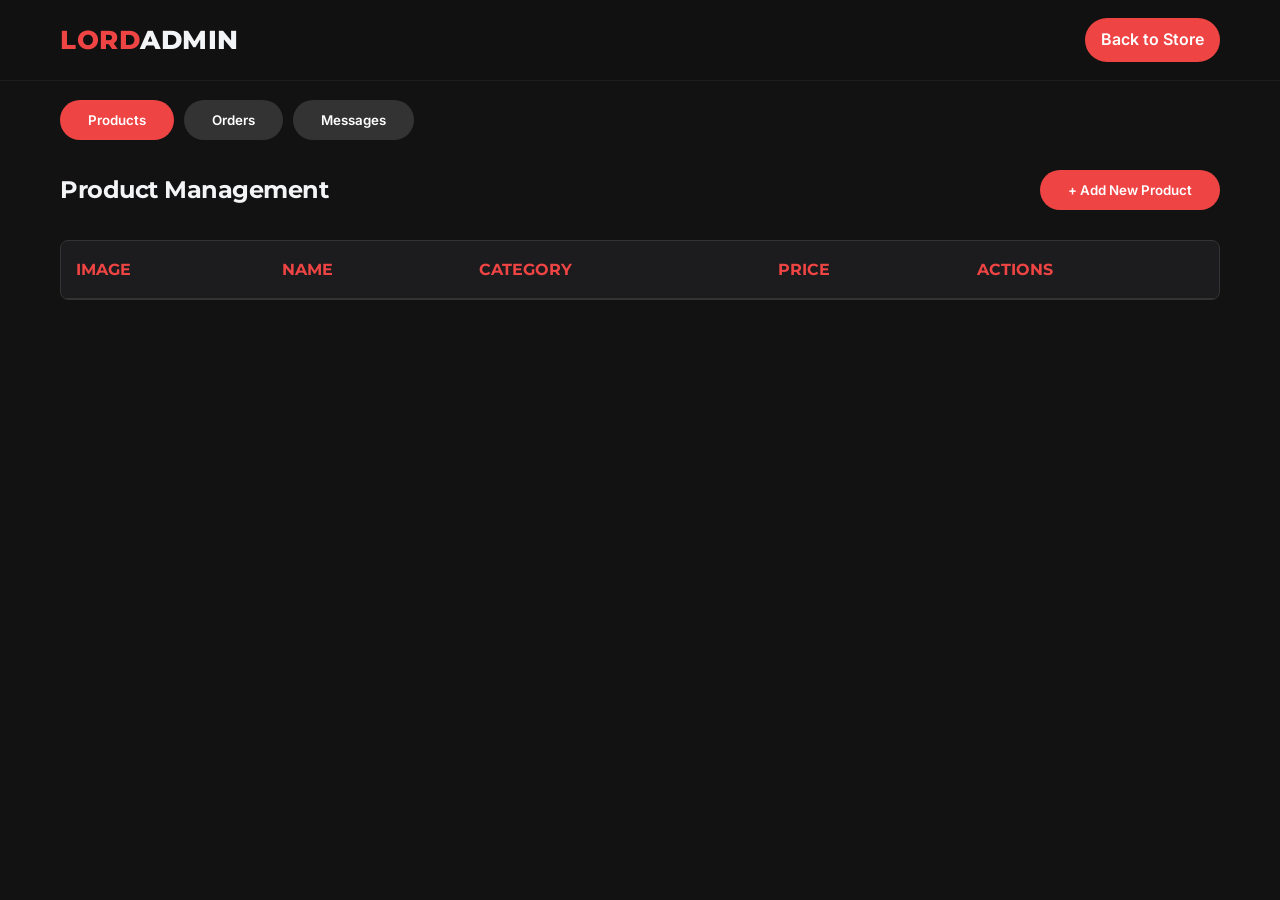
==== admin.html @ 09a3344d "Initial commit: Lord Nutrition E-Commerce" ====
<!DOCTYPE html>
<html lang="en">
<head>
    <meta charset="UTF-8">
    <meta name="viewport" content="width=device-width, initial-scale=1.0">
    <title>Admin Panel | LORD NUTRITION</title>
    <link rel="preconnect" href="https://fonts.googleapis.com">
    <link rel="preconnect" href="https://fonts.gstatic.com" crossorigin>
    <link href="https://fonts.googleapis.com/css2?family=Montserrat:wght@400;700;900&family=Inter:wght@400;600&display=swap" rel="stylesheet">
    <link rel="stylesheet" href="https://cdnjs.cloudflare.com/ajax/libs/font-awesome/6.4.0/css/all.min.css">
    <link rel="stylesheet" href="css/style.css">
    <link rel="stylesheet" href="css/admin.css">
</head>
<body>
    <header class="header">
        <div class="container header-container">
            <a href="index.html" class="logo">
                <span class="logo-red">LORD</span><span class="logo-white">ADMIN</span>
            </a>
            <div class="header-actions">
                <a href="index.html" class="btn btn-primary" style="padding: 8px 16px;">Back to Store</a>
            </div>
        </div>
    </header>

    <main class="admin-main">
        <div class="container">
            <div class="admin-tabs" style="display: flex; gap: 10px; margin-bottom: 30px;">
                <button class="btn btn-primary" id="tabBtnProducts" onclick="switchTab('products')">Products</button>
                <button class="btn" id="tabBtnOrders" style="background: #333; color: white; display: flex; align-items: center;" onclick="switchTab('orders')">
                    Orders 
                    <span id="orderBadge" style="background: var(--primary-color); color: white; border-radius: 50%; padding: 2px 8px; font-size: 0.8rem; margin-left: 8px; display: none;">0</span>
                </button>
                <button class="btn" id="tabBtnMessages" style="background: #333; color: white; display: flex; align-items: center;" onclick="switchTab('messages')">
                    Messages 
                    <span id="msgBadge" style="background: var(--primary-color); color: white; border-radius: 50%; padding: 2px 8px; font-size: 0.8rem; margin-left: 8px; display: none;">0</span>
                </button>
            </div>

            <div id="tabProducts">
                <div class="admin-header">
                    <h2>Product Management</h2>
                    <button class="btn btn-primary" onclick="openModal()">+ Add New Product</button>
                </div>

                <div class="admin-table-container">
                    <table class="admin-table">
                        <thead>
                            <tr>
                                <th>Image</th>
                                <th>Name</th>
                                <th>Category</th>
                                <th>Price</th>
                                <th>Actions</th>
                            </tr>
                        </thead>
                        <tbody id="productTableBody">
                            <!-- Products injected here -->
                        </tbody>
                    </table>
                </div>
            </div>

            <div id="tabOrders" style="display: none;">
                <div class="admin-header">
                    <h2>Customer Orders</h2>
                </div>
                <div class="admin-table-container">
                    <table class="admin-table">
                        <thead>
                            <tr>
                                <th>Date</th>
                                <th>Customer</th>
                                <th>Shipping</th>
                                <th>Items</th>
                                <th>Total</th>
                                <th>Action</th>
                            </tr>
                        </thead>
                        <tbody id="ordersTableBody">
                            <!-- Orders injected here -->
                        </tbody>
                    </table>
                </div>
            </div>

            <div id="tabMessages" style="display: none;">
                <div class="admin-header">
                    <h2>Customer Messages</h2>
                </div>
                <div class="admin-table-container">
                    <table class="admin-table">
                        <thead>
                            <tr>
                                <th>Date</th>
                                <th>Name</th>
                                <th>Email</th>
                                <th>Phone</th>
                                <th>Message</th>
                                <th>Action</th>
                            </tr>
                        </thead>
                        <tbody id="messagesTableBody">
                            <!-- Messages injected here -->
                        </tbody>
                    </table>
                </div>
            </div>
        </div>
    </main>

    <!-- Product Modal -->
    <div class="modal" id="productModal">
        <div class="modal-content admin-modal">
            <h2 id="modalTitle">Add Product</h2>
            <form id="productForm">
                <input type="hidden" id="productId">
                
                <div class="form-group">
                    <label>Name</label>
                    <input type="text" id="productName" required>
                </div>
                
                <div class="form-group">
                    <label>Category</label>
                    <select id="productCategory" required>
                        <option value="protein">Protein</option>
                        <option value="mass">Mass Gainers</option>
                        <option value="preworkout">Pre-Workout</option>
                        <option value="vitamins">Vitamins</option>
                        <option value="pack">Packs</option>
                    </select>
                </div>
                
                <div class="form-group">
                    <label>Price ($)</label>
                    <input type="number" id="productPrice" step="0.01" required>
                </div>
                
                <div class="form-group">
                    <label>Image URL (e.g., assets/product.png)</label>
                    <input type="text" id="productImage" value="assets/product.png" required>
                </div>
                
                <div class="form-group">
                    <label>Description</label>
                    <textarea id="productDesc" rows="3" required></textarea>
                </div>
                
                <div class="form-group">
                    <label>Benefits (Comma separated)</label>
                    <input type="text" id="productBenefits" placeholder="e.g., 25g Protein, Zero Sugar">
                </div>
                
                <div style="display: flex; gap: 10px; margin-top: 20px;">
                    <button type="button" class="btn" style="background:#333; color:white;" onclick="closeModal()">Cancel</button>
                    <button type="submit" class="btn btn-primary" style="flex-grow: 1;">Save Product</button>
                </div>
            </form>
        </div>
    </div>

    <script src="js/admin.js"></script>
</body>
</html>
---- css/style.css ----
:root {
    --primary-color: #ef4444;
    --primary-hover: #dc2626;
    --bg-dark: #121212;
    --bg-card: #1c1c1e;
    --text-main: #f3f4f6;
    --text-muted: #9ca3af;
    --font-heading: 'Montserrat', sans-serif;
    --font-body: 'Inter', sans-serif;
    --transition: all 0.3s cubic-bezier(0.4, 0, 0.2, 1);
    --radius-md: 12px;
    --radius-lg: 20px;
    --shadow-soft: 0 10px 25px -5px rgba(0, 0, 0, 0.3), 0 8px 10px -6px rgba(0, 0, 0, 0.2);
}

* {
    margin: 0;
    padding: 0;
    box-sizing: border-box;
}

body {
    font-family: var(--font-body);
    background-color: var(--bg-dark);
    color: var(--text-main);
    line-height: 1.7;
    overflow-x: hidden;
}

a {
    text-decoration: none;
    color: inherit;
    transition: var(--transition);
}

ul {
    list-style: none;
}

img {
    max-width: 100%;
    height: auto;
    display: block;
}

.container {
    width: 100%;
    max-width: 1200px;
    margin: 0 auto;
    padding: 0 20px;
}

/* Typography */
h1, h2, h3, h4, h5, h6 {
    font-family: var(--font-heading);
    font-weight: 700;
    line-height: 1.2;
    letter-spacing: -0.02em;
}

/* Buttons */
.btn {
    display: inline-block;
    padding: 12px 28px;
    font-family: var(--font-body);
    font-weight: 600;
    border: none;
    cursor: pointer;
    transition: var(--transition);
    text-align: center;
    border-radius: 50px;
}

.btn-primary {
    background-color: var(--primary-color);
    color: white;
}

.btn-primary:hover {
    background-color: var(--primary-hover);
    transform: translateY(-2px);
    box-shadow: 0 8px 20px rgba(239, 68, 68, 0.3);
}

.btn-large {
    padding: 16px 36px;
    font-size: 1.1rem;
}

.w-100 {
    width: 100%;
}

/* Header */
.header {
    background-color: rgba(18, 18, 18, 0.85);
    position: fixed;
    top: 0;
    left: 0;
    width: 100%;
    z-index: 1000;
    border-bottom: 1px solid rgba(255,255,255,0.05);
    backdrop-filter: blur(12px);
    -webkit-backdrop-filter: blur(12px);
}

.header-container {
    display: flex;
    justify-content: space-between;
    align-items: center;
    height: 80px;
}

.logo {
    font-family: var(--font-heading);
    font-size: 1.6rem;
    font-weight: 800;
    letter-spacing: 0.5px;
}

.logo-red { color: var(--primary-color); }
.logo-white { color: var(--text-main); }

.nav-links {
    display: none;
}

.nav-links a {
    margin: 0 15px;
    font-weight: 600;
    text-transform: uppercase;
    font-size: 0.9rem;
}

.nav-links a:hover {
    color: var(--primary-color);
}

.header-actions {
    display: flex;
    align-items: center;
    gap: 20px;
}

.cart-icon {
    position: relative;
    font-size: 1.5rem;
}

.cart-count {
    position: absolute;
    top: -8px;
    right: -10px;
    background-color: var(--primary-color);
    color: white;
    font-size: 0.7rem;
    font-weight: bold;
    width: 18px;
    height: 18px;
    border-radius: 50%;
    display: flex;
    justify-content: center;
    align-items: center;
}

.lang-toggle {
    background: transparent;
    border: 1px solid var(--text-muted);
    color: var(--text-main);
    padding: 4px 8px;
    cursor: pointer;
    font-family: var(--font-body);
    font-weight: 600;
    border-radius: 4px;
}

.lang-toggle:hover {
    border-color: var(--primary-color);
    color: var(--primary-color);
}

.mobile-menu-btn {
    background: transparent;
    border: none;
    color: var(--text-main);
    font-size: 1.5rem;
    cursor: pointer;
    display: block;
}

.mobile-nav {
    display: none;
    background-color: var(--bg-dark);
    padding: 20px;
    border-bottom: 1px solid #333;
}

.mobile-nav.open {
    display: flex;
    flex-direction: column;
    gap: 15px;
}

.mobile-nav a {
    font-size: 1.2rem;
    font-weight: 600;
    text-transform: uppercase;
}

/* Page Sections */
.page-section {
    display: none;
    min-height: calc(100vh - 80px);
    padding-top: 80px;
}

.page-section.active {
    display: block;
    animation: fadeIn 0.5s cubic-bezier(0.4, 0, 0.2, 1);
}

@keyframes fadeIn {
    from { opacity: 0; transform: translateY(15px); }
    to { opacity: 1; transform: translateY(0); }
}

.page-header {
    padding: 30px 20px 10px;
    margin-bottom: 20px;
    text-align: left;
    max-width: 1200px;
    margin-left: auto;
    margin-right: auto;
}

.page-header h1 {
    font-size: 2rem;
    color: var(--text-main);
    font-weight: 700;
}

/* Hero Section */
.hero {
    height: calc(100vh - 80px);
    position: relative;
    display: flex;
    align-items: center;
    background-image: url('../assets/hero_bg.png');
    background-size: cover;
    background-position: center;
}

.hero-overlay {
    position: absolute;
    top: 0;
    left: 0;
    width: 100%;
    height: 100%;
    background: linear-gradient(90deg, rgba(10,10,10,0.9) 0%, rgba(10,10,10,0.4) 100%);
}

.hero-content {
    position: relative;
    z-index: 1;
}

.hero-title {
    font-size: 3.5rem;
    margin-bottom: 15px;
    color: white;
    font-weight: 800;
    text-transform: uppercase;
}

.hero-subtitle {
    font-size: 1.2rem;
    margin-bottom: 40px;
    max-width: 600px;
    color: var(--text-muted);
}

/* Category Grid */
.featured-section {
    padding: 80px 20px;
}

.section-title {
    font-size: 2.2rem;
    text-align: center;
    margin-bottom: 50px;
    position: relative;
}

.section-title::after {
    content: '';
    display: block;
    width: 40px;
    height: 3px;
    background-color: var(--primary-color);
    margin: 15px auto 0;
    border-radius: 3px;
}

.category-grid {
    display: flex;
    flex-wrap: wrap;
    justify-content: center;
    gap: 30px;
}

.category-card {
    flex: 0 1 calc(33.333% - 20px);
    min-width: 250px;
    max-width: 350px;
    background-color: var(--bg-card);
    padding: 40px 20px;
    text-align: center;
    border-radius: var(--radius-lg);
    cursor: pointer;
    transition: var(--transition);
    border: 1px solid rgba(255,255,255,0.05);
    box-shadow: var(--shadow-soft);
    background-size: cover;
    background-position: center;
    min-height: 220px;
    display: flex;
    align-items: center;
    justify-content: center;
}

.category-card h3 {
    font-size: 1.8rem;
    color: white;
    z-index: 2;
    text-shadow: 0 4px 10px rgba(0,0,0,0.8);
    transition: var(--transition);
}

.category-card:hover {
    transform: translateY(-8px);
    border-color: rgba(239, 68, 68, 0.3);
    box-shadow: 0 15px 30px rgba(0, 0, 0, 0.4);
}

.category-card:hover h3 {
    color: var(--primary-color);
    transform: scale(1.05);
}

/* Shop Layout */
.shop-container {
    display: grid;
    grid-template-columns: 1fr;
    gap: 30px;
    padding-bottom: 60px;
}

.filters {
    background-color: var(--bg-card);
    padding: 25px;
    border-radius: var(--radius-lg);
    align-self: start;
    border: 1px solid rgba(255,255,255,0.05);
}

.filters h3 {
    margin-bottom: 20px;
    padding-bottom: 15px;
    border-bottom: 1px solid rgba(255,255,255,0.05);
    font-size: 1.2rem;
}

.filters ul li {
    padding: 10px 0;
    cursor: pointer;
    transition: var(--transition);
    color: var(--text-muted);
}

.filters ul li:hover, .filters ul li.active {
    color: var(--primary-color);
    padding-left: 10px;
}

.products-grid {
    display: grid;
    grid-template-columns: repeat(auto-fill, minmax(250px, 1fr));
    gap: 20px;
}

#bestSellersGrid {
    display: flex;
    flex-wrap: wrap;
    justify-content: center;
    gap: 30px;
}

#bestSellersGrid .product-card {
    flex: 0 1 calc(33.333% - 20px);
    min-width: 280px;
    max-width: 350px;
}

.product-card {
    background-color: var(--bg-card);
    border-radius: var(--radius-lg);
    overflow: hidden;
    transition: var(--transition);
    border: 1px solid rgba(255,255,255,0.05);
    display: flex;
    flex-direction: column;
    box-shadow: var(--shadow-soft);
}

.product-card:hover {
    transform: translateY(-8px);
    box-shadow: 0 15px 30px rgba(0,0,0,0.4);
    border-color: rgba(255,255,255,0.1);
}

.product-image {
    width: 100%;
    height: 250px;
    object-fit: cover;
    background-color: rgba(0,0,0,0.2);
}

.product-info {
    padding: 20px;
    display: flex;
    flex-direction: column;
    flex-grow: 1;
}

.product-title {
    font-size: 1.2rem;
    margin-bottom: 10px;
}

.product-price {
    font-size: 1.5rem;
    font-weight: 700;
    color: var(--primary-color);
    margin-bottom: 15px;
}

.product-info .btn {
    margin-top: auto;
}

/* Product Detail */
.product-detail-container {
    display: grid;
    grid-template-columns: 1fr;
    gap: 50px;
    padding-bottom: 80px;
    align-items: center;
}

.product-detail-image img {
    width: 100%;
    border-radius: var(--radius-lg);
    background-color: var(--bg-card);
    box-shadow: var(--shadow-soft);
}

.product-detail-info h1 {
    font-size: 2.2rem;
    margin-bottom: 15px;
}

.product-detail-info .product-price {
    font-size: 2rem;
    margin-bottom: 20px;
}

.product-description {
    color: var(--text-muted);
    margin-bottom: 30px;
}

.product-benefits {
    margin-bottom: 30px;
}

.product-benefits h3 {
    margin-bottom: 15px;
}

.product-benefits ul {
    list-style-type: disc;
    padding-left: 20px;
    color: var(--text-muted);
}

.product-benefits ul li {
    margin-bottom: 8px;
}

/* Cart Section */
.cart-container {
    display: grid;
    grid-template-columns: 1fr;
    gap: 30px;
    padding-bottom: 60px;
}

.cart-item {
    display: flex;
    align-items: center;
    background-color: var(--bg-card);
    padding: 20px;
    border-radius: var(--radius-lg);
    margin-bottom: 20px;
    border: 1px solid rgba(255,255,255,0.05);
    box-shadow: var(--shadow-soft);
}

.cart-item img {
    width: 90px;
    height: 90px;
    object-fit: cover;
    border-radius: var(--radius-md);
    margin-right: 20px;
}

.cart-item-details {
    flex-grow: 1;
}

.cart-item-title {
    font-weight: bold;
    margin-bottom: 5px;
}

.cart-item-price {
    color: var(--primary-color);
}

.remove-btn {
    background: none;
    border: none;
    color: var(--text-muted);
    cursor: pointer;
    font-size: 1.2rem;
}

.remove-btn:hover {
    color: var(--primary-color);
}

.cart-summary {
    background-color: var(--bg-card);
    padding: 35px;
    border-radius: var(--radius-lg);
    align-self: start;
    border: 1px solid rgba(255,255,255,0.05);
    box-shadow: var(--shadow-soft);
}

.summary-row {
    display: flex;
    justify-content: space-between;
    margin-bottom: 15px;
    color: var(--text-muted);
}

.summary-total {
    display: flex;
    justify-content: space-between;
    margin-top: 25px;
    padding-top: 25px;
    border-top: 1px solid rgba(255,255,255,0.05);
    font-size: 1.4rem;
    font-weight: 700;
    margin-bottom: 35px;
}

/* Checkout Section */
.checkout-form {
    max-width: 600px;
    margin: 0 auto;
    background-color: var(--bg-card);
    padding: 40px;
    border-radius: var(--radius-lg);
    border: 1px solid rgba(255,255,255,0.05);
    box-shadow: var(--shadow-soft);
}

.form-group {
    margin-bottom: 20px;
}

.form-group label {
    display: block;
    margin-bottom: 8px;
    font-weight: 600;
}

.form-group input, .form-group textarea {
    width: 100%;
    padding: 14px 16px;
    background-color: rgba(0,0,0,0.2);
    border: 1px solid rgba(255,255,255,0.1);
    color: white;
    border-radius: var(--radius-md);
    font-family: var(--font-body);
    transition: var(--transition);
}

.form-group input:focus, .form-group textarea:focus {
    outline: none;
    border-color: var(--primary-color);
}

.payment-method {
    margin: 30px 0;
}

.cod-box {
    display: flex;
    align-items: center;
    gap: 15px;
    background-color: rgba(239, 68, 68, 0.05);
    border: 1px solid rgba(239, 68, 68, 0.3);
    padding: 20px;
    border-radius: var(--radius-md);
    margin-top: 15px;
}

.cod-box i {
    color: var(--primary-color);
    font-size: 1.5rem;
}

/* About Section */
.about-container {
    max-width: 1000px;
    margin: 0 auto;
    padding-bottom: 60px;
    text-align: center;
}

.about-content-text h2 {
    font-size: 2.8rem;
    margin-bottom: 30px;
    color: var(--text-main);
}

.about-lead {
    font-size: 1.3rem;
    color: var(--text-muted);
    margin-bottom: 60px;
    font-weight: 400;
    line-height: 1.8;
    max-width: 800px;
    margin-left: auto;
    margin-right: auto;
}

.about-features {
    display: grid;
    grid-template-columns: repeat(auto-fit, minmax(280px, 1fr));
    gap: 30px;
}

.feature {
    display: flex;
    flex-direction: column;
    align-items: center;
    background-color: var(--bg-card);
    padding: 40px 30px;
    border-radius: var(--radius-lg);
    border-top: 4px solid var(--primary-color);
    box-shadow: var(--shadow-soft);
    transition: var(--transition);
    text-align: center;
}

.feature i {
    font-size: 2.5rem;
    margin-bottom: 20px;
}

.feature:hover {
    transform: translateY(-8px);
    border-color: var(--primary-hover);
}

.feature p {
    color: var(--text-muted);
    margin: 0;
    line-height: 1.7;
}

/* General Forms */
.contact-form {
    max-width: 600px;
    margin: 0 auto;
}

/* Footer */
.footer {
    background-color: #0d0d0d;
    padding: 80px 0 30px;
    border-top: 1px solid rgba(255,255,255,0.05);
}

.footer-content {
    display: grid;
    grid-template-columns: repeat(auto-fit, minmax(200px, 1fr));
    gap: 40px;
    margin-bottom: 40px;
}

.footer-brand p {
    color: var(--text-muted);
    margin-top: 10px;
}

.social-links {
    margin-top: 20px;
    display: flex;
    gap: 15px;
}

.social-links a {
    display: flex;
    align-items: center;
    justify-content: center;
    width: 40px;
    height: 40px;
    border-radius: 50%;
    background-color: rgba(255,255,255,0.05);
    color: var(--text-main);
    transition: var(--transition);
}

.social-links a:hover {
    background-color: var(--primary-color);
    transform: translateY(-3px);
}

.footer-links {
    display: flex;
    flex-direction: column;
    gap: 10px;
    color: var(--text-muted);
}

.footer-links a:hover {
    color: var(--primary-color);
}

.footer-contact-info p {
    color: var(--text-muted);
    margin-bottom: 12px;
    display: flex;
    align-items: center;
    gap: 12px;
}

.footer-contact-info i {
    color: var(--primary-color);
}

.footer-bottom {
    text-align: center;
    color: var(--text-muted);
    padding-top: 20px;
    border-top: 1px solid #222;
    font-size: 0.9rem;
}

/* WhatsApp Button */
.whatsapp-btn {
    position: fixed;
    bottom: 30px;
    right: 30px;
    background-color: #25D366;
    color: white;
    width: 60px;
    height: 60px;
    border-radius: 50%;
    display: flex;
    justify-content: center;
    align-items: center;
    font-size: 2rem;
    box-shadow: 0 4px 10px rgba(0,0,0,0.3);
    z-index: 100;
    transition: var(--transition);
}

.whatsapp-btn:hover {
    transform: scale(1.1);
}

/* Modal */
.modal {
    display: none;
    position: fixed;
    top: 0;
    left: 0;
    width: 100%;
    height: 100%;
    background-color: rgba(0,0,0,0.8);
    z-index: 2000;
    justify-content: center;
    align-items: center;
}

.modal.active {
    display: flex;
}

.modal-content {
    background-color: var(--bg-card);
    padding: 40px;
    border-radius: var(--radius-lg);
    text-align: center;
    max-width: 420px;
    width: 90%;
    border: 1px solid rgba(255,255,255,0.05);
    max-height: 90vh;
    overflow-y: auto;
    box-shadow: 0 25px 50px -12px rgba(0, 0, 0, 0.5);
}

.modal-content h2 {
    margin-bottom: 15px;
}

.modal-content p {
    color: var(--text-muted);
    margin-bottom: 30px;
}

/* Responsive */
@media (min-width: 768px) {
    .nav-links {
        display: flex;
    }
    .mobile-menu-btn {
        display: none;
    }
    .shop-container {
        grid-template-columns: 250px 1fr;
    }
    .product-detail-container {
        grid-template-columns: 1fr 1fr;
    }
    .cart-container {
        grid-template-columns: 2fr 1fr;
    }
    .hero-title {
        font-size: 6rem;
    }
}
---- css/admin.css ----
.admin-main {
    padding-top: 100px;
    min-height: calc(100vh - 80px);
}

.admin-header {
    display: flex;
    justify-content: space-between;
    align-items: center;
    margin-bottom: 30px;
}

.admin-table-container {
    background-color: var(--bg-card);
    border-radius: 8px;
    overflow-x: auto;
    border: 1px solid #333;
}

.admin-table {
    width: 100%;
    border-collapse: collapse;
}

.admin-table th, .admin-table td {
    padding: 15px;
    text-align: left;
    border-bottom: 1px solid #333;
}

.admin-table th {
    font-family: var(--font-heading);
    color: var(--primary-color);
    text-transform: uppercase;
}

.admin-table tbody tr:hover {
    background-color: #222;
}

.admin-table img {
    width: 50px;
    height: 50px;
    object-fit: cover;
    border-radius: 4px;
}

.action-btn {
    background: none;
    border: none;
    cursor: pointer;
    font-size: 1.2rem;
    margin-right: 10px;
    color: var(--text-muted);
}

.action-btn.edit:hover { color: #4CAF50; }
.action-btn.delete:hover { color: var(--primary-color); }

.admin-modal {
    max-width: 500px;
    text-align: left;
}

.admin-modal input, .admin-modal select, .admin-modal textarea {
    width: 100%;
    padding: 10px;
    background-color: #222;
    border: 1px solid #444;
    color: white;
    border-radius: 4px;
    margin-top: 5px;
}

.admin-modal input:focus, .admin-modal select:focus, .admin-modal textarea:focus {
    outline: none;
    border-color: var(--primary-color);
}
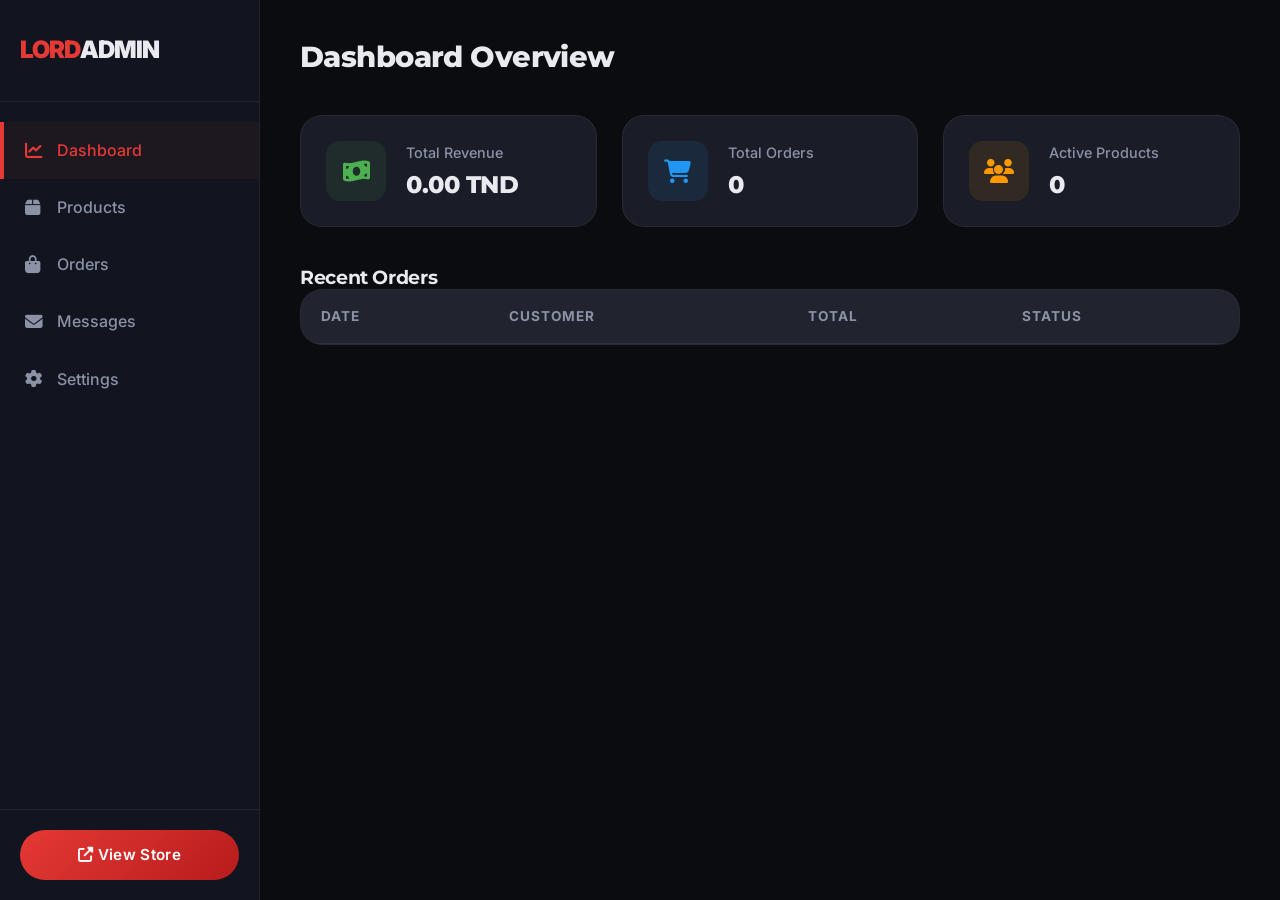
==== commit f9ba4872: "Enhance product detail page, professional admin panel upgrade, and premium hero banner" ====
--- a/admin.html
+++ b/admin.html
@@ -3,44 +3,114 @@
 <head>
     <meta charset="UTF-8">
     <meta name="viewport" content="width=device-width, initial-scale=1.0">
-    <title>Admin Panel | LORD NUTRITION</title>
+    <title>Professional Admin Dashboard | LORD NUTRITION</title>
     <link rel="preconnect" href="https://fonts.googleapis.com">
     <link rel="preconnect" href="https://fonts.gstatic.com" crossorigin>
-    <link href="https://fonts.googleapis.com/css2?family=Montserrat:wght@400;700;900&family=Inter:wght@400;600&display=swap" rel="stylesheet">
+    <link href="https://fonts.googleapis.com/css2?family=Montserrat:wght@400;700;900&family=Inter:wght@400;600;700&display=swap" rel="stylesheet">
     <link rel="stylesheet" href="https://cdnjs.cloudflare.com/ajax/libs/font-awesome/6.4.0/css/all.min.css">
     <link rel="stylesheet" href="css/style.css">
     <link rel="stylesheet" href="css/admin.css">
 </head>
 <body>
-    <header class="header">
-        <div class="container header-container">
-            <a href="index.html" class="logo">
-                <span class="logo-red">LORD</span><span class="logo-white">ADMIN</span>
-            </a>
-            <div class="header-actions">
-                <a href="index.html" class="btn btn-primary" style="padding: 8px 16px;">Back to Store</a>
-            </div>
-        </div>
-    </header>
-
-    <main class="admin-main">
-        <div class="container">
-            <div class="admin-tabs" style="display: flex; gap: 10px; margin-bottom: 30px;">
-                <button class="btn btn-primary" id="tabBtnProducts" onclick="switchTab('products')">Products</button>
-                <button class="btn" id="tabBtnOrders" style="background: #333; color: white; display: flex; align-items: center;" onclick="switchTab('orders')">
-                    Orders 
-                    <span id="orderBadge" style="background: var(--primary-color); color: white; border-radius: 50%; padding: 2px 8px; font-size: 0.8rem; margin-left: 8px; display: none;">0</span>
-                </button>
-                <button class="btn" id="tabBtnMessages" style="background: #333; color: white; display: flex; align-items: center;" onclick="switchTab('messages')">
-                    Messages 
-                    <span id="msgBadge" style="background: var(--primary-color); color: white; border-radius: 50%; padding: 2px 8px; font-size: 0.8rem; margin-left: 8px; display: none;">0</span>
-                </button>
-            </div>
-
-            <div id="tabProducts">
-                <div class="admin-header">
+    <div class="admin-wrapper">
+        <!-- Sidebar -->
+        <aside class="admin-sidebar">
+            <div class="sidebar-header">
+                <a href="index.html" class="logo">
+                    <span class="logo-red">LORD</span><span class="logo-white">ADMIN</span>
+                </a>
+            </div>
+            <nav class="sidebar-nav">
+                <a href="#" class="nav-item active" data-tab="dashboard">
+                    <i class="fas fa-chart-line"></i> Dashboard
+                </a>
+                <a href="#" class="nav-item" data-tab="products">
+                    <i class="fas fa-box"></i> Products
+                </a>
+                <a href="#" class="nav-item" data-tab="orders">
+                    <i class="fas fa-shopping-bag"></i> Orders
+                    <span class="badge" id="orderBadge">0</span>
+                </a>
+                <a href="#" class="nav-item" data-tab="messages">
+                    <i class="fas fa-envelope"></i> Messages
+                    <span class="badge" id="msgBadge">0</span>
+                </a>
+                <a href="#" class="nav-item" data-tab="settings">
+                    <i class="fas fa-cog"></i> Settings
+                </a>
+            </nav>
+            <div class="sidebar-footer">
+                <a href="index.html" class="btn btn-primary w-100">
+                    <i class="fas fa-external-link-alt"></i> View Store
+                </a>
+            </div>
+        </aside>
+
+        <!-- Main Content -->
+        <main class="admin-content">
+            <!-- Dashboard Tab -->
+            <div id="tabDashboard" class="tab-pane active">
+                <div class="content-header">
+                    <h2>Dashboard Overview</h2>
+                </div>
+                
+                <div class="stats-grid">
+                    <div class="stat-card">
+                        <div class="stat-icon" style="background: rgba(76, 175, 80, 0.1); color: #4CAF50;">
+                            <i class="fas fa-money-bill-wave"></i>
+                        </div>
+                        <div class="stat-info">
+                            <span class="stat-label">Total Revenue</span>
+                            <h3 id="statRevenue">0.00 TND</h3>
+                        </div>
+                    </div>
+                    <div class="stat-card">
+                        <div class="stat-icon" style="background: rgba(33, 150, 243, 0.1); color: #2196F3;">
+                            <i class="fas fa-shopping-cart"></i>
+                        </div>
+                        <div class="stat-info">
+                            <span class="stat-label">Total Orders</span>
+                            <h3 id="statOrders">0</h3>
+                        </div>
+                    </div>
+                    <div class="stat-card">
+                        <div class="stat-icon" style="background: rgba(255, 152, 0, 0.1); color: #FF9800;">
+                            <i class="fas fa-users"></i>
+                        </div>
+                        <div class="stat-info">
+                            <span class="stat-label">Active Products</span>
+                            <h3 id="statProducts">0</h3>
+                        </div>
+                    </div>
+                </div>
+
+                <div class="recent-activity">
+                    <div class="activity-section">
+                        <h3>Recent Orders</h3>
+                        <div class="admin-table-container">
+                            <table class="admin-table">
+                                <thead>
+                                    <tr>
+                                        <th>Date</th>
+                                        <th>Customer</th>
+                                        <th>Total</th>
+                                        <th>Status</th>
+                                    </tr>
+                                </thead>
+                                <tbody id="recentOrdersBody"></tbody>
+                            </table>
+                        </div>
+                    </div>
+                </div>
+            </div>
+
+            <!-- Products Tab -->
+            <div id="tabProducts" class="tab-pane">
+                <div class="content-header">
                     <h2>Product Management</h2>
-                    <button class="btn btn-primary" onclick="openModal()">+ Add New Product</button>
+                    <button class="btn btn-primary" onclick="openModal()">
+                        <i class="fas fa-plus"></i> Add New Product
+                    </button>
                 </div>
 
                 <div class="admin-table-container">
@@ -54,16 +124,15 @@
                                 <th>Actions</th>
                             </tr>
                         </thead>
-                        <tbody id="productTableBody">
-                            <!-- Products injected here -->
-                        </tbody>
+                        <tbody id="productTableBody"></tbody>
                     </table>
                 </div>
             </div>
 
-            <div id="tabOrders" style="display: none;">
-                <div class="admin-header">
-                    <h2>Customer Orders</h2>
+            <!-- Orders Tab -->
+            <div id="tabOrders" class="tab-pane">
+                <div class="content-header">
+                    <h2>Orders</h2>
                 </div>
                 <div class="admin-table-container">
                     <table class="admin-table">
@@ -77,16 +146,15 @@
                                 <th>Action</th>
                             </tr>
                         </thead>
-                        <tbody id="ordersTableBody">
-                            <!-- Orders injected here -->
-                        </tbody>
+                        <tbody id="ordersTableBody"></tbody>
                     </table>
                 </div>
             </div>
 
-            <div id="tabMessages" style="display: none;">
-                <div class="admin-header">
-                    <h2>Customer Messages</h2>
+            <!-- Messages Tab -->
+            <div id="tabMessages" class="tab-pane">
+                <div class="content-header">
+                    <h2>Messages</h2>
                 </div>
                 <div class="admin-table-container">
                     <table class="admin-table">
@@ -100,61 +168,131 @@
                                 <th>Action</th>
                             </tr>
                         </thead>
-                        <tbody id="messagesTableBody">
-                            <!-- Messages injected here -->
-                        </tbody>
+                        <tbody id="messagesTableBody"></tbody>
                     </table>
                 </div>
             </div>
-        </div>
-    </main>
+
+            <!-- Settings Tab -->
+            <div id="tabSettings" class="tab-pane">
+                <div class="content-header">
+                    <h2>Site Settings</h2>
+                </div>
+                <div class="settings-container">
+                    <form id="settingsForm" class="admin-form">
+                        <div class="form-section">
+                            <h3>Contact Information</h3>
+                            <div class="form-grid">
+                                <div class="form-group">
+                                    <label>Store Phone Number</label>
+                                    <input type="text" id="setPhone" placeholder="+216 ...">
+                                </div>
+                                <div class="form-group">
+                                    <label>WhatsApp Number</label>
+                                    <input type="text" id="setWhatsapp" placeholder="12345678">
+                                </div>
+                                <div class="form-group">
+                                    <label>Contact Email</label>
+                                    <input type="email" id="setEmail" placeholder="contact@lordnutrition.com">
+                                </div>
+                                <div class="form-group">
+                                    <label>Store Address</label>
+                                    <input type="text" id="setAddress" placeholder="Tunis, Tunisia">
+                                </div>
+                            </div>
+                        </div>
+
+                        <div class="form-section">
+                            <h3>Social Media</h3>
+                            <div class="form-grid">
+                                <div class="form-group">
+                                    <label>Facebook Page Link</label>
+                                    <input type="url" id="setFacebook" placeholder="https://facebook.com/...">
+                                </div>
+                                <div class="form-group">
+                                    <label>Instagram Profile Link</label>
+                                    <input type="url" id="setInstagram" placeholder="https://instagram.com/...">
+                                </div>
+                            </div>
+                        </div>
+
+                        <button type="submit" class="btn btn-primary">Save All Settings</button>
+                    </form>
+                </div>
+            </div>
+        </main>
+    </div>
 
     <!-- Product Modal -->
     <div class="modal" id="productModal">
         <div class="modal-content admin-modal">
-            <h2 id="modalTitle">Add Product</h2>
+            <div class="modal-header">
+                <h2 id="modalTitle">Add Product</h2>
+                <button class="close-modal" onclick="closeModal()">&times;</button>
+            </div>
             <form id="productForm">
                 <input type="hidden" id="productId">
                 
-                <div class="form-group">
-                    <label>Name</label>
-                    <input type="text" id="productName" required>
-                </div>
-                
-                <div class="form-group">
-                    <label>Category</label>
-                    <select id="productCategory" required>
-                        <option value="protein">Protein</option>
-                        <option value="mass">Mass Gainers</option>
-                        <option value="preworkout">Pre-Workout</option>
-                        <option value="vitamins">Vitamins</option>
-                        <option value="pack">Packs</option>
-                    </select>
-                </div>
-                
-                <div class="form-group">
-                    <label>Price ($)</label>
-                    <input type="number" id="productPrice" step="0.01" required>
-                </div>
-                
-                <div class="form-group">
-                    <label>Image URL (e.g., assets/product.png)</label>
-                    <input type="text" id="productImage" value="assets/product.png" required>
+                <div class="form-grid">
+                    <div class="form-group">
+                        <label>Product Name</label>
+                        <input type="text" id="productName" required>
+                    </div>
+                    <div class="form-group">
+                        <label>Category</label>
+                        <select id="productCategory" required>
+                            <option value="protein">Protein</option>
+                            <option value="mass">Mass Gainers</option>
+                            <option value="preworkout">Pre-Workout</option>
+                            <option value="vitamins">Vitamins</option>
+                            <option value="pack">Packs</option>
+                        </select>
+                    </div>
+                    <div class="form-group">
+                        <label>Price (TND)</label>
+                        <input type="number" id="productPrice" step="0.01" required>
+                    </div>
+                    <div class="form-group full-width">
+                        <label>Product Image</label>
+                        <div class="image-upload-zone" id="imageDropZone">
+                            <input type="file" id="productImageInput" accept="image/*" hidden>
+                            <div class="upload-placeholder">
+                                <i class="fas fa-cloud-upload-alt"></i>
+                                <p>Click to upload or drag & drop image</p>
+                                <small>Recommended: 800x800px (PNG/JPG)</small>
+                            </div>
+                            <div class="image-preview-container" id="imagePreviewContainer" style="display: none;">
+                                <img id="imagePreview" src="" alt="Preview">
+                                <button type="button" class="remove-preview" onclick="removeImagePreview()">&times;</button>
+                            </div>
+                        </div>
+                        <input type="hidden" id="productImageValue">
+                    </div>
                 </div>
                 
                 <div class="form-group">
                     <label>Description</label>
-                    <textarea id="productDesc" rows="3" required></textarea>
-                </div>
-                
-                <div class="form-group">
-                    <label>Benefits (Comma separated)</label>
-                    <input type="text" id="productBenefits" placeholder="e.g., 25g Protein, Zero Sugar">
-                </div>
-                
-                <div style="display: flex; gap: 10px; margin-top: 20px;">
+                    <textarea id="productDesc" rows="2" required></textarea>
+                </div>
+                
+                <div class="form-grid">
+                    <div class="form-group">
+                        <label>Benefits (Comma separated)</label>
+                        <input type="text" id="productBenefits" placeholder="e.g. 25g Protein, Zero Sugar">
+                    </div>
+                    <div class="form-group">
+                        <label>Flavors (Comma separated)</label>
+                        <input type="text" id="productFlavors" placeholder="e.g. Chocolate, Vanilla">
+                    </div>
+                    <div class="form-group">
+                        <label>Sizes (Comma separated)</label>
+                        <input type="text" id="productSizes" placeholder="e.g. 900g, 2kg">
+                    </div>
+                </div>
+                
+                <div class="modal-footer">
                     <button type="button" class="btn" style="background:#333; color:white;" onclick="closeModal()">Cancel</button>
-                    <button type="submit" class="btn btn-primary" style="flex-grow: 1;">Save Product</button>
+                    <button type="submit" class="btn btn-primary">Save Product</button>
                 </div>
             </form>
         </div>
--- a/css/style.css
+++ b/css/style.css
@@ -1,16 +1,36 @@
 :root {
-    --primary-color: #ef4444;
-    --primary-hover: #dc2626;
-    --bg-dark: #121212;
-    --bg-card: #1c1c1e;
-    --text-main: #f3f4f6;
-    --text-muted: #9ca3af;
+    /* Brand */
+    --primary-color: #e53935;
+    --primary-hover: #b71c1c;
+    --primary-light: rgba(229, 57, 53, 0.1);
+    
+    /* Backgrounds - soft dark, not harsh black */
+    --bg-dark: #0f1117;
+    --bg-card: #1a1d27;
+    --bg-elevated: #22263a;
+    --bg-input: #12151f;
+    
+    /* Text */
+    --text-main: #e8eaf0;
+    --text-muted: #8b92a5;
+    --text-subtle: #5c6478;
+    
+    /* Borders */
+    --border-color: rgba(255, 255, 255, 0.06);
+    --border-hover: rgba(229, 57, 53, 0.3);
+    
+    /* Fonts */
     --font-heading: 'Montserrat', sans-serif;
     --font-body: 'Inter', sans-serif;
+    
+    /* Misc */
     --transition: all 0.3s cubic-bezier(0.4, 0, 0.2, 1);
-    --radius-md: 12px;
-    --radius-lg: 20px;
-    --shadow-soft: 0 10px 25px -5px rgba(0, 0, 0, 0.3), 0 8px 10px -6px rgba(0, 0, 0, 0.2);
+    --radius-sm: 8px;
+    --radius-md: 14px;
+    --radius-lg: 22px;
+    --radius-full: 999px;
+    --shadow-soft: 0 4px 24px rgba(0, 0, 0, 0.25);
+    --shadow-card: 0 2px 12px rgba(0, 0, 0, 0.2);
 }
 
 * {
@@ -64,27 +84,29 @@
     padding: 12px 28px;
     font-family: var(--font-body);
     font-weight: 600;
+    font-size: 0.95rem;
     border: none;
     cursor: pointer;
     transition: var(--transition);
     text-align: center;
-    border-radius: 50px;
+    border-radius: var(--radius-full);
+    letter-spacing: 0.3px;
 }
 
 .btn-primary {
-    background-color: var(--primary-color);
+    background: linear-gradient(135deg, var(--primary-color), var(--primary-hover));
     color: white;
 }
 
 .btn-primary:hover {
-    background-color: var(--primary-hover);
     transform: translateY(-2px);
-    box-shadow: 0 8px 20px rgba(239, 68, 68, 0.3);
+    box-shadow: 0 8px 24px rgba(229, 57, 53, 0.35);
+    filter: brightness(1.1);
 }
 
 .btn-large {
-    padding: 16px 36px;
-    font-size: 1.1rem;
+    padding: 15px 38px;
+    font-size: 1.05rem;
 }
 
 .w-100 {
@@ -93,29 +115,31 @@
 
 /* Header */
 .header {
-    background-color: rgba(18, 18, 18, 0.85);
+    background-color: rgba(15, 17, 23, 0.9);
     position: fixed;
     top: 0;
     left: 0;
     width: 100%;
     z-index: 1000;
-    border-bottom: 1px solid rgba(255,255,255,0.05);
-    backdrop-filter: blur(12px);
-    -webkit-backdrop-filter: blur(12px);
+    border-bottom: 1px solid var(--border-color);
+    backdrop-filter: blur(16px);
+    -webkit-backdrop-filter: blur(16px);
 }
 
 .header-container {
     display: flex;
     justify-content: space-between;
     align-items: center;
-    height: 80px;
+    height: 75px;
 }
 
 .logo {
-    font-family: var(--font-heading);
-    font-size: 1.6rem;
-    font-weight: 800;
-    letter-spacing: 0.5px;
+    font-size: 1.5rem;
+    font-weight: 900;
+    text-decoration: none;
+    display: flex;
+    align-items: center;
+    letter-spacing: -1px;
 }
 
 .logo-red { color: var(--primary-color); }
@@ -126,35 +150,59 @@
 }
 
 .nav-links a {
-    margin: 0 15px;
-    font-weight: 600;
-    text-transform: uppercase;
+    margin: 0 18px;
+    font-weight: 500;
     font-size: 0.9rem;
+    color: var(--text-muted);
+    position: relative;
+    padding-bottom: 4px;
+}
+
+.nav-links a::after {
+    content: '';
+    position: absolute;
+    bottom: 0;
+    left: 0;
+    width: 0;
+    height: 2px;
+    background: var(--primary-color);
+    border-radius: 2px;
+    transition: var(--transition);
 }
 
 .nav-links a:hover {
-    color: var(--primary-color);
+    color: var(--text-main);
+}
+
+.nav-links a:hover::after {
+    width: 100%;
 }
 
 .header-actions {
     display: flex;
     align-items: center;
-    gap: 20px;
+    gap: 18px;
 }
 
 .cart-icon {
     position: relative;
-    font-size: 1.5rem;
+    font-size: 1.3rem;
+    color: var(--text-muted);
+    transition: var(--transition);
+}
+
+.cart-icon:hover {
+    color: var(--text-main);
 }
 
 .cart-count {
     position: absolute;
     top: -8px;
     right: -10px;
-    background-color: var(--primary-color);
+    background: var(--primary-color);
     color: white;
-    font-size: 0.7rem;
-    font-weight: bold;
+    font-size: 0.65rem;
+    font-weight: 700;
     width: 18px;
     height: 18px;
     border-radius: 50%;
@@ -164,19 +212,22 @@
 }
 
 .lang-toggle {
-    background: transparent;
-    border: 1px solid var(--text-muted);
-    color: var(--text-main);
-    padding: 4px 8px;
+    background: var(--bg-elevated);
+    border: 1px solid var(--border-color);
+    color: var(--text-muted);
+    padding: 6px 12px;
     cursor: pointer;
     font-family: var(--font-body);
+    font-size: 0.8rem;
     font-weight: 600;
-    border-radius: 4px;
+    border-radius: var(--radius-full);
+    transition: var(--transition);
 }
 
 .lang-toggle:hover {
     border-color: var(--primary-color);
     color: var(--primary-color);
+    background: var(--primary-light);
 }
 
 .mobile-menu-btn {
@@ -190,9 +241,9 @@
 
 .mobile-nav {
     display: none;
-    background-color: var(--bg-dark);
+    background-color: var(--bg-card);
     padding: 20px;
-    border-bottom: 1px solid #333;
+    border-bottom: 1px solid var(--border-color);
 }
 
 .mobile-nav.open {
@@ -202,9 +253,9 @@
 }
 
 .mobile-nav a {
-    font-size: 1.2rem;
-    font-weight: 600;
-    text-transform: uppercase;
+    font-size: 1.1rem;
+    font-weight: 500;
+    color: var(--text-muted);
 }
 
 /* Page Sections */
@@ -239,44 +290,172 @@
     font-weight: 700;
 }
 
-/* Hero Section */
+/* Hero Section Overhaul */
 .hero {
-    height: calc(100vh - 80px);
+    min-height: 85vh;
     position: relative;
-    display: flex;
-    align-items: center;
-    background-image: url('../assets/hero_bg.png');
-    background-size: cover;
-    background-position: center;
-}
-
-.hero-overlay {
+    background: #0a0c10;
+    overflow: hidden;
+    display: flex;
+    align-items: center;
+    padding: 60px 0;
+}
+
+.hero-bg-accent {
     position: absolute;
-    top: 0;
-    left: 0;
-    width: 100%;
-    height: 100%;
-    background: linear-gradient(90deg, rgba(10,10,10,0.9) 0%, rgba(10,10,10,0.4) 100%);
-}
-
-.hero-content {
+    top: -10%;
+    right: -5%;
+    width: 60%;
+    height: 120%;
+    background: radial-gradient(circle at center, rgba(229, 57, 53, 0.15) 0%, transparent 70%);
+    filter: blur(80px);
+    z-index: 1;
+}
+
+.hero-container {
+    display: grid;
+    grid-template-columns: 1fr 1fr;
+    align-items: center;
+    gap: 40px;
     position: relative;
+    z-index: 2;
+    max-width: 1200px;
+    margin: 0 auto;
+    padding: 0 20px;
+}
+
+.hero-text-content {
+    animation: fadeInUp 0.8s ease-out;
+}
+
+.hero-badge {
+    display: inline-block;
+    padding: 6px 16px;
+    background: rgba(229, 57, 53, 0.1);
+    color: var(--primary-color);
+    border: 1px solid rgba(229, 57, 53, 0.2);
+    border-radius: 50px;
+    font-size: 0.85rem;
+    font-weight: 700;
+    text-transform: uppercase;
+    letter-spacing: 1px;
+    margin-bottom: 25px;
+}
+
+.hero-title {
+    font-size: 4.5rem;
+    font-weight: 900;
+    line-height: 1.1;
+    margin-bottom: 20px;
+    text-transform: uppercase;
+    background: linear-gradient(to right, #fff 50%, #888);
+    -webkit-background-clip: text;
+    -webkit-text-fill-color: transparent;
+}
+
+.hero-subtitle {
+    font-size: 1.25rem;
+    color: var(--text-muted);
+    max-width: 500px;
+    margin-bottom: 40px;
+    line-height: 1.6;
+}
+
+.hero-btns {
+    display: flex;
+    gap: 20px;
+}
+
+.hero-visual {
+    position: relative;
+    display: flex;
+    justify-content: center;
+    align-items: center;
+}
+
+.floating-product {
+    position: relative;
+    z-index: 5;
+    animation: float 6s ease-in-out infinite;
+}
+
+.floating-product img {
+    max-width: 100%;
+    height: auto;
+    filter: drop-shadow(0 20px 50px rgba(0,0,0,0.5));
+}
+
+.visual-glow {
+    position: absolute;
+    width: 300px;
+    height: 300px;
+    background: var(--primary-color);
+    border-radius: 50%;
+    filter: blur(150px);
+    opacity: 0.3;
     z-index: 1;
 }
 
-.hero-title {
-    font-size: 3.5rem;
-    margin-bottom: 15px;
-    color: white;
-    font-weight: 800;
-    text-transform: uppercase;
-}
-
-.hero-subtitle {
-    font-size: 1.2rem;
-    margin-bottom: 40px;
-    max-width: 600px;
-    color: var(--text-muted);
+/* Trust Bar */
+.hero-trust-bar {
+    background: #111;
+    border-top: 1px solid var(--border-color);
+    border-bottom: 1px solid var(--border-color);
+    padding: 25px 0;
+}
+
+.trust-container {
+    display: flex;
+    justify-content: space-around;
+    flex-wrap: wrap;
+    gap: 30px;
+}
+
+.trust-item {
+    display: flex;
+    align-items: center;
+    gap: 15px;
+    color: var(--text-main);
+    font-weight: 600;
+    font-size: 0.95rem;
+}
+
+.trust-item i {
+    font-size: 1.5rem;
+    color: var(--primary-color);
+}
+
+@keyframes float {
+    0%, 100% { transform: translateY(0); }
+    50% { transform: translateY(-30px); }
+}
+
+@keyframes fadeInUp {
+    from { opacity: 0; transform: translateY(30px); }
+    to { opacity: 1; transform: translateY(0); }
+}
+
+@media (max-width: 992px) {
+    .hero-container {
+        grid-template-columns: 1fr;
+        text-align: center;
+    }
+    .hero-text-content {
+        order: 2;
+    }
+    .hero-visual {
+        order: 1;
+        margin-bottom: 30px;
+    }
+    .hero-title {
+        font-size: 3rem;
+    }
+    .hero-subtitle {
+        margin: 0 auto 30px;
+    }
+    .hero-btns {
+        justify-content: center;
+    }
 }
 
 /* Category Grid */
@@ -318,8 +497,8 @@
     border-radius: var(--radius-lg);
     cursor: pointer;
     transition: var(--transition);
-    border: 1px solid rgba(255,255,255,0.05);
-    box-shadow: var(--shadow-soft);
+    border: 1px solid var(--border-color);
+    box-shadow: var(--shadow-card);
     background-size: cover;
     background-position: center;
     min-height: 220px;
@@ -329,21 +508,22 @@
 }
 
 .category-card h3 {
-    font-size: 1.8rem;
+    font-size: 1.6rem;
     color: white;
     z-index: 2;
-    text-shadow: 0 4px 10px rgba(0,0,0,0.8);
-    transition: var(--transition);
+    text-shadow: 0 4px 15px rgba(0,0,0,0.9);
+    transition: var(--transition);
+    letter-spacing: 0.5px;
 }
 
 .category-card:hover {
-    transform: translateY(-8px);
-    border-color: rgba(239, 68, 68, 0.3);
-    box-shadow: 0 15px 30px rgba(0, 0, 0, 0.4);
+    transform: translateY(-6px);
+    border-color: var(--border-hover);
+    box-shadow: 0 12px 28px rgba(0, 0, 0, 0.35);
 }
 
 .category-card:hover h3 {
-    color: var(--primary-color);
+    color: #fff;
     transform: scale(1.05);
 }
 
@@ -360,26 +540,32 @@
     padding: 25px;
     border-radius: var(--radius-lg);
     align-self: start;
-    border: 1px solid rgba(255,255,255,0.05);
+    border: 1px solid var(--border-color);
 }
 
 .filters h3 {
     margin-bottom: 20px;
     padding-bottom: 15px;
-    border-bottom: 1px solid rgba(255,255,255,0.05);
-    font-size: 1.2rem;
+    border-bottom: 1px solid var(--border-color);
+    font-size: 1rem;
+    text-transform: uppercase;
+    letter-spacing: 0.5px;
+    color: var(--text-muted);
 }
 
 .filters ul li {
-    padding: 10px 0;
+    padding: 10px 12px;
     cursor: pointer;
     transition: var(--transition);
     color: var(--text-muted);
+    border-radius: var(--radius-sm);
+    font-size: 0.95rem;
 }
 
 .filters ul li:hover, .filters ul li.active {
     color: var(--primary-color);
-    padding-left: 10px;
+    background: var(--primary-light);
+    padding-left: 16px;
 }
 
 .products-grid {
@@ -406,16 +592,16 @@
     border-radius: var(--radius-lg);
     overflow: hidden;
     transition: var(--transition);
-    border: 1px solid rgba(255,255,255,0.05);
+    border: 1px solid var(--border-color);
     display: flex;
     flex-direction: column;
-    box-shadow: var(--shadow-soft);
+    box-shadow: var(--shadow-card);
 }
 
 .product-card:hover {
-    transform: translateY(-8px);
-    box-shadow: 0 15px 30px rgba(0,0,0,0.4);
-    border-color: rgba(255,255,255,0.1);
+    transform: translateY(-6px);
+    box-shadow: 0 12px 28px rgba(0,0,0,0.35);
+    border-color: var(--border-hover);
 }
 
 .product-image {
@@ -448,53 +634,306 @@
     margin-top: auto;
 }
 
-/* Product Detail */
-.product-detail-container {
+/* Breadcrumbs */
+.breadcrumbs {
+    padding: 20px 0;
+    font-size: 0.85rem;
+    color: var(--text-muted);
+    letter-spacing: 0.5px;
+}
+
+.breadcrumbs a {
+    color: var(--text-muted);
+}
+
+.breadcrumbs a:hover {
+    color: var(--primary-color);
+}
+
+.breadcrumbs span {
+    color: var(--text-main);
+    font-weight: 500;
+}
+
+/* Product Detail Grid */
+.product-detail-grid {
     display: grid;
-    grid-template-columns: 1fr;
-    gap: 50px;
-    padding-bottom: 80px;
-    align-items: center;
-}
-
-.product-detail-image img {
-    width: 100%;
+    grid-template-columns: 1fr 1fr;
+    gap: 60px;
+    margin-bottom: 60px;
+    align-items: flex-start;
+}
+
+@media (max-width: 992px) {
+    .product-detail-grid {
+        grid-template-columns: 1fr;
+        gap: 40px;
+    }
+}
+
+.main-image-container {
+    background-color: var(--bg-card);
     border-radius: var(--radius-lg);
-    background-color: var(--bg-card);
+    padding: 40px;
+    border: 1px solid var(--border-color);
     box-shadow: var(--shadow-soft);
-}
-
-.product-detail-info h1 {
-    font-size: 2.2rem;
-    margin-bottom: 15px;
-}
-
-.product-detail-info .product-price {
-    font-size: 2rem;
+    display: flex;
+    justify-content: center;
+    align-items: center;
+}
+
+.main-image-container img {
+    max-width: 100%;
+    max-height: 500px;
+    object-fit: contain;
+    transition: var(--transition);
+}
+
+.main-image-container:hover img {
+    transform: scale(1.03);
+}
+
+/* Info Panel */
+.product-info-panel {
+    display: flex;
+    flex-direction: column;
+    gap: 25px;
+}
+
+.status-badge {
+    background: rgba(76, 175, 80, 0.1);
+    color: #4CAF50;
+    padding: 6px 12px;
+    font-size: 0.75rem;
+    font-weight: 700;
+    border-radius: var(--radius-sm);
+    text-transform: uppercase;
+    letter-spacing: 1px;
+    border: 1px solid rgba(76, 175, 80, 0.2);
+}
+
+.product-info-panel h1 {
+    font-size: 2.8rem;
+    line-height: 1.1;
+    margin: 0;
+}
+
+.detail-price-row {
+    display: flex;
+    align-items: baseline;
+    gap: 15px;
+}
+
+.product-info-panel .product-price {
+    font-size: 2.5rem;
+    font-weight: 900;
+    color: var(--primary-color);
+}
+
+.product-description {
+    font-size: 1.1rem;
+    color: var(--text-muted);
+    line-height: 1.6;
+}
+
+/* Variant Selectors */
+.selector-group {
     margin-bottom: 20px;
 }
 
-.product-description {
-    color: var(--text-muted);
-    margin-bottom: 30px;
-}
-
-.product-benefits {
-    margin-bottom: 30px;
-}
-
-.product-benefits h3 {
-    margin-bottom: 15px;
-}
-
-.product-benefits ul {
-    list-style-type: disc;
-    padding-left: 20px;
-    color: var(--text-muted);
-}
-
-.product-benefits ul li {
-    margin-bottom: 8px;
+.selector-group label {
+    display: block;
+    font-size: 0.85rem;
+    font-weight: 700;
+    text-transform: uppercase;
+    color: var(--text-muted);
+    margin-bottom: 12px;
+    letter-spacing: 1px;
+}
+
+.variant-options {
+    display: flex;
+    flex-wrap: wrap;
+    gap: 10px;
+}
+
+.option-btn {
+    background: var(--bg-card);
+    border: 1px solid var(--border-color);
+    color: var(--text-main);
+    padding: 10px 20px;
+    border-radius: var(--radius-md);
+    cursor: pointer;
+    font-weight: 600;
+    font-size: 0.9rem;
+    transition: var(--transition);
+}
+
+.option-btn:hover {
+    border-color: var(--primary-color);
+}
+
+.option-btn.active {
+    background: var(--primary-color);
+    color: white;
+    border-color: var(--primary-color);
+    box-shadow: 0 4px 12px rgba(229, 57, 53, 0.3);
+}
+
+/* Purchase Controls */
+.purchase-controls {
+    display: flex;
+    gap: 20px;
+    margin-top: 10px;
+}
+
+@media (max-width: 576px) {
+    .purchase-controls {
+        flex-direction: column;
+    }
+}
+
+.quantity-stepper {
+    display: flex;
+    align-items: center;
+    background: var(--bg-input);
+    border: 1px solid var(--border-color);
+    border-radius: var(--radius-full);
+    padding: 5px;
+    width: fit-content;
+}
+
+.step-btn {
+    background: transparent;
+    border: none;
+    color: var(--text-main);
+    width: 40px;
+    height: 40px;
+    cursor: pointer;
+    font-size: 1.2rem;
+    border-radius: 50%;
+    transition: var(--transition);
+}
+
+.step-btn:hover {
+    background: var(--bg-elevated);
+    color: var(--primary-color);
+}
+
+.quantity-stepper input {
+    background: transparent;
+    border: none;
+    color: var(--text-main);
+    width: 50px;
+    text-align: center;
+    font-size: 1.1rem;
+    font-weight: 700;
+    -moz-appearance: textfield;
+}
+
+.quantity-stepper input::-webkit-outer-spin-button,
+.quantity-stepper input::-webkit-inner-spin-button {
+    -webkit-appearance: none;
+    margin: 0;
+}
+
+.flex-grow {
+    flex-grow: 1;
+}
+
+/* Highlights */
+.product-highlights {
+    display: grid;
+    grid-template-columns: 1fr 1fr;
+    gap: 20px;
+    margin-top: 20px;
+    padding-top: 30px;
+    border-top: 1px solid var(--border-color);
+}
+
+.highlight-item {
+    display: flex;
+    align-items: center;
+    gap: 12px;
+    font-size: 0.85rem;
+    color: var(--text-muted);
+}
+
+.highlight-item i {
+    color: var(--primary-color);
+    font-size: 1rem;
+}
+
+/* Tabs */
+.product-tabs {
+    margin-top: 40px;
+    background: var(--bg-card);
+    border-radius: var(--radius-lg);
+    border: 1px solid var(--border-color);
+    overflow: hidden;
+}
+
+.tabs-header {
+    display: flex;
+    border-bottom: 1px solid var(--border-color);
+    background: rgba(0,0,0,0.1);
+}
+
+.tab-btn {
+    padding: 20px 40px;
+    background: transparent;
+    border: none;
+    color: var(--text-muted);
+    font-weight: 700;
+    font-size: 1rem;
+    cursor: pointer;
+    transition: var(--transition);
+    border-bottom: 3px solid transparent;
+}
+
+.tab-btn:hover {
+    color: var(--text-main);
+}
+
+.tab-btn.active {
+    color: var(--primary-color);
+    border-bottom-color: var(--primary-color);
+    background: var(--bg-card);
+}
+
+.tab-content {
+    display: none;
+    padding: 40px;
+}
+
+.tab-content.active {
+    display: block;
+}
+
+.benefits-list {
+    display: grid;
+    grid-template-columns: repeat(auto-fit, minmax(300px, 1fr));
+    gap: 20px;
+    list-style: none !important;
+    padding: 0 !important;
+}
+
+.benefits-list li {
+    background: var(--bg-input);
+    padding: 15px 20px;
+    border-radius: var(--radius-md);
+    display: flex;
+    align-items: center;
+    gap: 15px;
+    color: var(--text-main);
+    border: 1px solid var(--border-color);
+}
+
+.benefits-list li::before {
+    content: '\f00c';
+    font-family: 'Font Awesome 6 Free';
+    font-weight: 900;
+    color: #4CAF50;
 }
 
 /* Cart Section */
@@ -509,11 +948,10 @@
     display: flex;
     align-items: center;
     background-color: var(--bg-card);
-    padding: 20px;
+    padding: 18px;
     border-radius: var(--radius-lg);
-    margin-bottom: 20px;
-    border: 1px solid rgba(255,255,255,0.05);
-    box-shadow: var(--shadow-soft);
+    margin-bottom: 15px;
+    border: 1px solid var(--border-color);
 }
 
 .cart-item img {
@@ -551,11 +989,10 @@
 
 .cart-summary {
     background-color: var(--bg-card);
-    padding: 35px;
+    padding: 30px;
     border-radius: var(--radius-lg);
     align-self: start;
-    border: 1px solid rgba(255,255,255,0.05);
-    box-shadow: var(--shadow-soft);
+    border: 1px solid var(--border-color);
 }
 
 .summary-row {
@@ -563,28 +1000,27 @@
     justify-content: space-between;
     margin-bottom: 15px;
     color: var(--text-muted);
+    font-size: 0.95rem;
 }
 
 .summary-total {
     display: flex;
     justify-content: space-between;
-    margin-top: 25px;
-    padding-top: 25px;
-    border-top: 1px solid rgba(255,255,255,0.05);
-    font-size: 1.4rem;
+    margin-top: 20px;
+    padding-top: 20px;
+    border-top: 1px solid var(--border-color);
+    font-size: 1.3rem;
     font-weight: 700;
-    margin-bottom: 35px;
-}
-
-/* Checkout Section */
+    margin-bottom: 30px;
+}
+
 .checkout-form {
     max-width: 600px;
     margin: 0 auto;
     background-color: var(--bg-card);
     padding: 40px;
     border-radius: var(--radius-lg);
-    border: 1px solid rgba(255,255,255,0.05);
-    box-shadow: var(--shadow-soft);
+    border: 1px solid var(--border-color);
 }
 
 .form-group {
@@ -594,23 +1030,29 @@
 .form-group label {
     display: block;
     margin-bottom: 8px;
-    font-weight: 600;
+    font-weight: 500;
+    font-size: 0.9rem;
+    color: var(--text-muted);
+    text-transform: uppercase;
+    letter-spacing: 0.5px;
 }
 
 .form-group input, .form-group textarea {
     width: 100%;
-    padding: 14px 16px;
-    background-color: rgba(0,0,0,0.2);
-    border: 1px solid rgba(255,255,255,0.1);
-    color: white;
+    padding: 13px 16px;
+    background-color: var(--bg-input);
+    border: 1px solid var(--border-color);
+    color: var(--text-main);
     border-radius: var(--radius-md);
     font-family: var(--font-body);
+    font-size: 0.95rem;
     transition: var(--transition);
 }
 
 .form-group input:focus, .form-group textarea:focus {
     outline: none;
     border-color: var(--primary-color);
+    background-color: var(--bg-card);
 }
 
 .payment-method {
@@ -621,9 +1063,9 @@
     display: flex;
     align-items: center;
     gap: 15px;
-    background-color: rgba(239, 68, 68, 0.05);
-    border: 1px solid rgba(239, 68, 68, 0.3);
-    padding: 20px;
+    background-color: var(--primary-light);
+    border: 1px solid var(--border-hover);
+    padding: 18px;
     border-radius: var(--radius-md);
     margin-top: 15px;
 }
@@ -669,28 +1111,30 @@
     flex-direction: column;
     align-items: center;
     background-color: var(--bg-card);
-    padding: 40px 30px;
+    padding: 35px 25px;
     border-radius: var(--radius-lg);
-    border-top: 4px solid var(--primary-color);
-    box-shadow: var(--shadow-soft);
+    border: 1px solid var(--border-color);
+    border-top: 3px solid var(--primary-color);
     transition: var(--transition);
     text-align: center;
 }
 
 .feature i {
-    font-size: 2.5rem;
-    margin-bottom: 20px;
+    font-size: 2.2rem;
+    margin-bottom: 18px;
 }
 
 .feature:hover {
-    transform: translateY(-8px);
-    border-color: var(--primary-hover);
+    transform: translateY(-6px);
+    border-color: var(--primary-color);
+    box-shadow: 0 12px 28px rgba(0,0,0,0.25);
 }
 
 .feature p {
     color: var(--text-muted);
     margin: 0;
-    line-height: 1.7;
+    line-height: 1.8;
+    font-size: 0.95rem;
 }
 
 /* General Forms */
@@ -701,9 +1145,10 @@
 
 /* Footer */
 .footer {
-    background-color: #0d0d0d;
-    padding: 80px 0 30px;
-    border-top: 1px solid rgba(255,255,255,0.05);
+    background-color: var(--bg-card);
+    padding: 70px 0 30px;
+    border-top: 1px solid var(--border-color);
+    margin-top: 60px;
 }
 
 .footer-content {
@@ -728,16 +1173,19 @@
     display: flex;
     align-items: center;
     justify-content: center;
-    width: 40px;
-    height: 40px;
+    width: 38px;
+    height: 38px;
     border-radius: 50%;
-    background-color: rgba(255,255,255,0.05);
-    color: var(--text-main);
+    background-color: var(--bg-elevated);
+    border: 1px solid var(--border-color);
+    color: var(--text-muted);
     transition: var(--transition);
 }
 
 .social-links a:hover {
     background-color: var(--primary-color);
+    border-color: var(--primary-color);
+    color: white;
     transform: translateY(-3px);
 }
 
@@ -766,10 +1214,10 @@
 
 .footer-bottom {
     text-align: center;
-    color: var(--text-muted);
-    padding-top: 20px;
-    border-top: 1px solid #222;
-    font-size: 0.9rem;
+    color: var(--text-subtle);
+    padding-top: 25px;
+    border-top: 1px solid var(--border-color);
+    font-size: 0.85rem;
 }
 
 /* WhatsApp Button */
@@ -820,10 +1268,10 @@
     text-align: center;
     max-width: 420px;
     width: 90%;
-    border: 1px solid rgba(255,255,255,0.05);
+    border: 1px solid var(--border-color);
     max-height: 90vh;
     overflow-y: auto;
-    box-shadow: 0 25px 50px -12px rgba(0, 0, 0, 0.5);
+    box-shadow: 0 30px 60px rgba(0, 0, 0, 0.6);
 }
 
 .modal-content h2 {
--- a/css/admin.css
+++ b/css/admin.css
@@ -1,20 +1,175 @@
-.admin-main {
-    padding-top: 100px;
-    min-height: calc(100vh - 80px);
-}
-
-.admin-header {
+/* Admin Layout Overhaul */
+.admin-wrapper {
+    display: flex;
+    min-height: 100vh;
+    background-color: #0a0c10;
+    color: var(--text-main);
+}
+
+/* Sidebar */
+.admin-sidebar {
+    width: 260px;
+    background-color: #12151f;
+    border-right: 1px solid var(--border-color);
+    display: flex;
+    flex-direction: column;
+    position: fixed;
+    height: 100vh;
+    z-index: 100;
+}
+
+.sidebar-header {
+    padding: 30px 20px;
+    border-bottom: 1px solid var(--border-color);
+}
+
+.sidebar-nav {
+    padding: 20px 0;
+    flex-grow: 1;
+}
+
+.nav-item {
+    display: flex;
+    align-items: center;
+    padding: 15px 25px;
+    color: var(--text-muted);
+    font-weight: 500;
+    transition: var(--transition);
+    position: relative;
+    gap: 12px;
+}
+
+.nav-item i {
+    font-size: 1.1rem;
+    width: 20px;
+}
+
+.nav-item:hover {
+    color: var(--text-main);
+    background: rgba(255,255,255,0.03);
+}
+
+.nav-item.active {
+    color: var(--primary-color);
+    background: rgba(229, 57, 53, 0.05);
+}
+
+.nav-item.active::before {
+    content: '';
+    position: absolute;
+    left: 0;
+    top: 0;
+    height: 100%;
+    width: 4px;
+    background: var(--primary-color);
+}
+
+.sidebar-nav .badge {
+    margin-left: auto;
+    background: var(--primary-color);
+    color: white;
+    font-size: 0.7rem;
+    padding: 2px 8px;
+    border-radius: 10px;
+    display: none;
+}
+
+.sidebar-footer {
+    padding: 20px;
+    border-top: 1px solid var(--border-color);
+}
+
+/* Main Content Area */
+.admin-content {
+    flex-grow: 1;
+    margin-left: 260px;
+    padding: 40px;
+    max-width: calc(100vw - 260px);
+}
+
+@media (max-width: 992px) {
+    .admin-sidebar {
+        width: 70px;
+    }
+    .sidebar-header .logo, .nav-item span:not(.badge), .sidebar-footer .btn span {
+        display: none;
+    }
+    .admin-content {
+        margin-left: 70px;
+        max-width: calc(100vw - 70px);
+    }
+    .nav-item {
+        justify-content: center;
+        padding: 20px;
+    }
+}
+
+.content-header {
     display: flex;
     justify-content: space-between;
     align-items: center;
-    margin-bottom: 30px;
-}
-
+    margin-bottom: 40px;
+}
+
+.content-header h2 {
+    font-size: 1.8rem;
+    font-weight: 800;
+}
+
+/* Dashboard Stats */
+.stats-grid {
+    display: grid;
+    grid-template-columns: repeat(auto-fit, minmax(240px, 1fr));
+    gap: 25px;
+    margin-bottom: 40px;
+}
+
+.stat-card {
+    background: var(--bg-card);
+    padding: 25px;
+    border-radius: var(--radius-lg);
+    border: 1px solid var(--border-color);
+    display: flex;
+    align-items: center;
+    gap: 20px;
+    transition: var(--transition);
+}
+
+.stat-card:hover {
+    transform: translateY(-5px);
+    border-color: var(--border-hover);
+}
+
+.stat-icon {
+    width: 60px;
+    height: 60px;
+    border-radius: var(--radius-md);
+    display: flex;
+    justify-content: center;
+    align-items: center;
+    font-size: 1.5rem;
+}
+
+.stat-label {
+    display: block;
+    color: var(--text-muted);
+    font-size: 0.9rem;
+    font-weight: 500;
+    margin-bottom: 5px;
+}
+
+.stat-info h3 {
+    font-size: 1.5rem;
+    font-weight: 800;
+    margin: 0;
+}
+
+/* Tables */
 .admin-table-container {
-    background-color: var(--bg-card);
-    border-radius: 8px;
-    overflow-x: auto;
-    border: 1px solid #333;
+    background: var(--bg-card);
+    border-radius: var(--radius-lg);
+    border: 1px solid var(--border-color);
+    overflow: hidden;
 }
 
 .admin-table {
@@ -22,57 +177,220 @@
     border-collapse: collapse;
 }
 
-.admin-table th, .admin-table td {
-    padding: 15px;
+.status-badge {
+    padding: 4px 10px;
+    border-radius: var(--radius-sm);
+    font-size: 0.75rem;
+    font-weight: 700;
+    text-transform: uppercase;
+    letter-spacing: 0.5px;
+}
+
+.status-pending { background: rgba(255, 152, 0, 0.1); color: #FF9800; }
+.status-confirmed { background: rgba(33, 150, 243, 0.1); color: #2196F3; }
+.status-shipped { background: rgba(156, 39, 176, 0.1); color: #9C27B0; }
+.status-delivered { background: rgba(76, 175, 80, 0.1); color: #4CAF50; }
+
+.status-select {
+    background: #1a1d27;
+    border: 1px solid var(--border-color);
+    color: var(--text-main);
+    padding: 6px 10px;
+    border-radius: var(--radius-sm);
+    font-family: var(--font-body);
+    font-size: 0.85rem;
+    cursor: pointer;
+    transition: var(--transition);
+}
+
+.status-select:focus {
+    border-color: var(--primary-color);
+    outline: none;
+}
+
+.admin-table th {
+    background: rgba(255,255,255,0.03);
     text-align: left;
-    border-bottom: 1px solid #333;
-}
-
-.admin-table th {
-    font-family: var(--font-heading);
-    color: var(--primary-color);
+    padding: 15px 20px;
+    font-size: 0.85rem;
     text-transform: uppercase;
-}
-
-.admin-table tbody tr:hover {
-    background-color: #222;
+    letter-spacing: 1px;
+    color: var(--text-muted);
+    border-bottom: 1px solid var(--border-color);
+}
+
+.admin-table td {
+    padding: 15px 20px;
+    border-bottom: 1px solid var(--border-color);
+    vertical-align: middle;
+}
+
+.admin-table tr:hover {
+    background: rgba(255,255,255,0.01);
 }
 
 .admin-table img {
     width: 50px;
     height: 50px;
     object-fit: cover;
-    border-radius: 4px;
+    border-radius: var(--radius-sm);
 }
 
 .action-btn {
     background: none;
     border: none;
     cursor: pointer;
+    font-size: 1.1rem;
+    margin: 0 5px;
+    transition: var(--transition);
+    color: var(--text-muted);
+}
+
+.action-btn:hover {
+    color: var(--primary-color);
+}
+
+/* Tabs */
+.tab-pane {
+    display: none;
+    animation: fadeIn 0.3s ease-out;
+}
+
+.tab-pane.active {
+    display: block;
+}
+
+/* Forms */
+.form-grid {
+    display: grid;
+    grid-template-columns: repeat(auto-fit, minmax(200px, 1fr));
+    gap: 20px;
+}
+
+.form-section {
+    margin-bottom: 35px;
+}
+
+.form-section h3 {
+    font-size: 1.1rem;
+    margin-bottom: 20px;
+    color: var(--primary-color);
+    border-bottom: 1px solid var(--border-color);
+    padding-bottom: 10px;
+}
+
+.modal-header {
+    display: flex;
+    justify-content: space-between;
+    align-items: center;
+    margin-bottom: 25px;
+    padding-bottom: 15px;
+    border-bottom: 1px solid var(--border-color);
+}
+
+.close-modal {
+    background: none;
+    border: none;
+    color: var(--text-muted);
+    font-size: 2rem;
+    cursor: pointer;
+}
+
+.modal-footer {
+    display: flex;
+    gap: 15px;
+    margin-top: 30px;
+    padding-top: 20px;
+    border-top: 1px solid var(--border-color);
+}
+
+/* Modal sizing */
+.admin-modal {
+    max-width: 800px !important;
+}
+
+.full-width {
+    grid-column: 1 / -1;
+}
+
+/* Image Upload Zone */
+.image-upload-zone {
+    width: 100%;
+    min-height: 180px;
+    border: 2px dashed var(--border-color);
+    border-radius: var(--radius-lg);
+    background: rgba(255,255,255,0.02);
+    display: flex;
+    justify-content: center;
+    align-items: center;
+    cursor: pointer;
+    transition: var(--transition);
+    position: relative;
+    overflow: hidden;
+    margin-top: 5px;
+}
+
+.image-upload-zone:hover, .image-upload-zone.dragover {
+    border-color: var(--primary-color);
+    background: rgba(229, 57, 53, 0.05);
+}
+
+.upload-placeholder {
+    text-align: center;
+    color: var(--text-muted);
+}
+
+.upload-placeholder i {
+    font-size: 2.5rem;
+    margin-bottom: 10px;
+    color: var(--primary-color);
+}
+
+.upload-placeholder p {
+    font-weight: 600;
+    margin-bottom: 5px;
+    color: var(--text-main);
+}
+
+.image-preview-container {
+    width: 100%;
+    height: 100%;
+    position: absolute;
+    top: 0;
+    left: 0;
+    background: var(--bg-card);
+    display: flex;
+    justify-content: center;
+    align-items: center;
+}
+
+.image-preview-container img {
+    max-width: 100%;
+    max-height: 100%;
+    object-fit: contain;
+}
+
+.remove-preview {
+    position: absolute;
+    top: 10px;
+    right: 10px;
+    background: rgba(229, 57, 53, 0.9);
+    color: white;
+    border: none;
+    width: 30px;
+    height: 30px;
+    border-radius: 50%;
+    cursor: pointer;
     font-size: 1.2rem;
-    margin-right: 10px;
-    color: var(--text-muted);
-}
-
-.action-btn.edit:hover { color: #4CAF50; }
-.action-btn.delete:hover { color: var(--primary-color); }
-
-.admin-modal {
-    max-width: 500px;
-    text-align: left;
-}
-
-.admin-modal input, .admin-modal select, .admin-modal textarea {
-    width: 100%;
-    padding: 10px;
-    background-color: #222;
-    border: 1px solid #444;
-    color: white;
-    border-radius: 4px;
-    margin-top: 5px;
-}
-
-.admin-modal input:focus, .admin-modal select:focus, .admin-modal textarea:focus {
-    outline: none;
-    border-color: var(--primary-color);
-}
+    display: flex;
+    justify-content: center;
+    align-items: center;
+    transition: var(--transition);
+}
+
+.remove-preview:hover {
+    background: #b71c1c;
+    transform: scale(1.1);
+}
+
+.w-100 { width: 100%; }
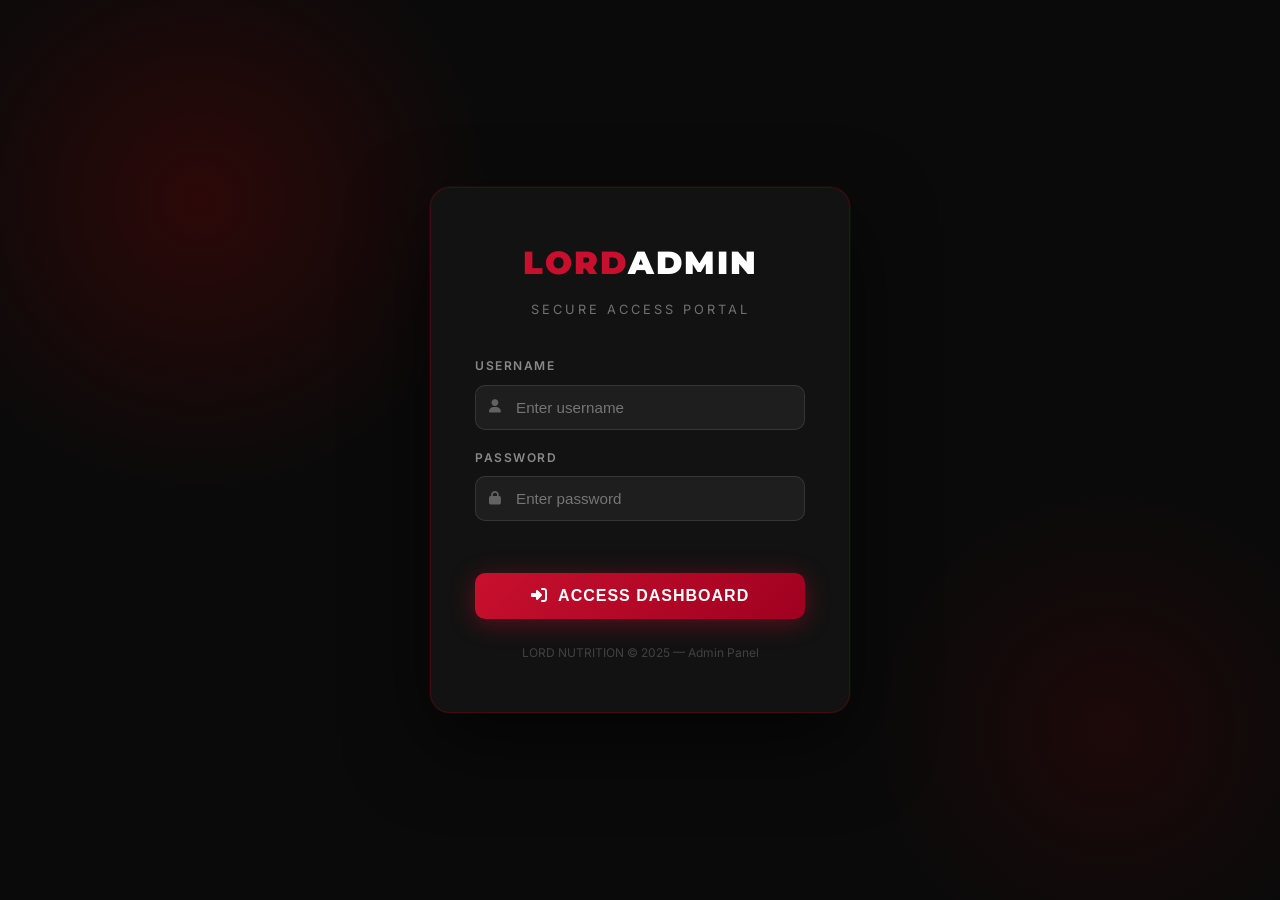
==== commit 4f33e060: "feat: add professional admin login gate" ====
--- a/admin.html
+++ b/admin.html
@@ -10,8 +10,164 @@
     <link rel="stylesheet" href="https://cdnjs.cloudflare.com/ajax/libs/font-awesome/6.4.0/css/all.min.css">
     <link rel="stylesheet" href="css/style.css">
     <link rel="stylesheet" href="css/admin.css">
+    <script src="https://cdn.jsdelivr.net/npm/@supabase/supabase-js@2"></script>
+    <style>
+        /* ===== LOGIN OVERLAY ===== */
+        #loginOverlay {
+            position: fixed; inset: 0; z-index: 9999;
+            background: #0a0a0a;
+            display: flex; align-items: center; justify-content: center;
+            font-family: 'Inter', sans-serif;
+        }
+        #loginOverlay .login-bg {
+            position: absolute; inset: 0; overflow: hidden;
+        }
+        #loginOverlay .login-bg::before {
+            content: '';
+            position: absolute;
+            width: 600px; height: 600px;
+            background: radial-gradient(circle, rgba(200,0,0,0.18) 0%, transparent 70%);
+            top: -100px; left: -100px; border-radius: 50%;
+        }
+        #loginOverlay .login-bg::after {
+            content: '';
+            position: absolute;
+            width: 500px; height: 500px;
+            background: radial-gradient(circle, rgba(200,0,0,0.10) 0%, transparent 70%);
+            bottom: -80px; right: -80px; border-radius: 50%;
+        }
+        #loginOverlay .login-card {
+            position: relative; z-index: 1;
+            background: rgba(20,20,20,0.85);
+            backdrop-filter: blur(20px);
+            border: 1px solid rgba(200,0,0,0.25);
+            border-radius: 20px;
+            padding: 48px 44px;
+            width: 100%; max-width: 420px;
+            box-shadow: 0 30px 80px rgba(0,0,0,0.6), 0 0 0 1px rgba(255,255,255,0.04);
+            animation: slideUp 0.5s cubic-bezier(0.16,1,0.3,1);
+        }
+        @keyframes slideUp {
+            from { opacity: 0; transform: translateY(30px); }
+            to   { opacity: 1; transform: translateY(0); }
+        }
+        #loginOverlay .login-logo {
+            text-align: center; margin-bottom: 8px;
+        }
+        #loginOverlay .login-logo span:first-child {
+            font-family: 'Montserrat', sans-serif;
+            font-weight: 900; font-size: 2rem;
+            color: #c8102e; letter-spacing: 2px;
+        }
+        #loginOverlay .login-logo span:last-child {
+            font-family: 'Montserrat', sans-serif;
+            font-weight: 900; font-size: 2rem;
+            color: #fff; letter-spacing: 2px;
+        }
+        #loginOverlay .login-subtitle {
+            text-align: center; color: rgba(255,255,255,0.4);
+            font-size: 0.8rem; letter-spacing: 3px; text-transform: uppercase;
+            margin-bottom: 36px;
+        }
+        #loginOverlay .login-field {
+            margin-bottom: 18px;
+        }
+        #loginOverlay .login-field label {
+            display: block; font-size: 0.75rem; font-weight: 600;
+            color: rgba(255,255,255,0.5); text-transform: uppercase;
+            letter-spacing: 1.5px; margin-bottom: 8px;
+        }
+        #loginOverlay .login-field .input-wrap {
+            position: relative;
+        }
+        #loginOverlay .login-field .input-wrap i {
+            position: absolute; left: 14px; top: 50%; transform: translateY(-50%);
+            color: rgba(255,255,255,0.3); font-size: 0.85rem;
+        }
+        #loginOverlay .login-field input {
+            width: 100%; padding: 13px 14px 13px 40px;
+            background: rgba(255,255,255,0.05);
+            border: 1px solid rgba(255,255,255,0.1);
+            border-radius: 10px; color: #fff; font-size: 0.95rem;
+            outline: none; transition: border-color 0.2s, background 0.2s;
+            box-sizing: border-box;
+        }
+        #loginOverlay .login-field input:focus {
+            border-color: #c8102e;
+            background: rgba(200,16,46,0.07);
+        }
+        #loginOverlay .login-error {
+            color: #ff4d4d; font-size: 0.8rem; text-align: center;
+            margin-bottom: 14px; min-height: 20px;
+            animation: shake 0.4s ease;
+        }
+        @keyframes shake {
+            0%,100%{transform:translateX(0)} 25%{transform:translateX(-6px)} 75%{transform:translateX(6px)}
+        }
+        #loginOverlay .login-btn {
+            width: 100%; padding: 14px;
+            background: linear-gradient(135deg, #c8102e, #a00020);
+            color: #fff; font-size: 1rem; font-weight: 700;
+            border: none; border-radius: 10px; cursor: pointer;
+            letter-spacing: 1px; text-transform: uppercase;
+            transition: transform 0.15s, box-shadow 0.15s;
+            box-shadow: 0 4px 24px rgba(200,16,46,0.4);
+        }
+        #loginOverlay .login-btn:hover {
+            transform: translateY(-2px);
+            box-shadow: 0 8px 32px rgba(200,16,46,0.55);
+        }
+        #loginOverlay .login-btn:active { transform: translateY(0); }
+        #loginOverlay .login-footer {
+            text-align: center; margin-top: 24px;
+            color: rgba(255,255,255,0.2); font-size: 0.75rem;
+        }
+        .admin-wrapper, .admin-mobile-header { transition: opacity 0.4s; }
+    </style>
 </head>
 <body>
+    <!-- ===== LOGIN OVERLAY ===== -->
+    <div id="loginOverlay">
+        <div class="login-bg"></div>
+        <div class="login-card">
+            <div class="login-logo">
+                <span>LORD</span><span>ADMIN</span>
+            </div>
+            <p class="login-subtitle">Secure Access Portal</p>
+            <form id="loginForm" onsubmit="handleAdminLogin(event)">
+                <div class="login-field">
+                    <label>Username</label>
+                    <div class="input-wrap">
+                        <i class="fas fa-user"></i>
+                        <input type="text" id="loginUser" placeholder="Enter username" autocomplete="username" required>
+                    </div>
+                </div>
+                <div class="login-field">
+                    <label>Password</label>
+                    <div class="input-wrap">
+                        <i class="fas fa-lock"></i>
+                        <input type="password" id="loginPass" placeholder="Enter password" autocomplete="current-password" required>
+                    </div>
+                </div>
+                <div class="login-error" id="loginError"></div>
+                <button type="submit" class="login-btn">
+                    <i class="fas fa-sign-in-alt"></i> &nbsp;Access Dashboard
+                </button>
+            </form>
+            <p class="login-footer">LORD NUTRITION &copy; 2025 &mdash; Admin Panel</p>
+        </div>
+    </div>
+
+    <!-- Mobile Header -->
+    <header class="admin-mobile-header">
+        <button id="adminMobileBtn" class="mobile-toggle">
+            <i class="fas fa-bars"></i>
+        </button>
+        <div class="logo">
+            <span class="logo-red">LORD</span><span class="logo-white">ADMIN</span>
+        </div>
+    </header>
+
     <div class="admin-wrapper">
         <!-- Sidebar -->
         <aside class="admin-sidebar">
@@ -298,6 +454,41 @@
         </div>
     </div>
 
+    <script>
+        // ===== ADMIN LOGIN GATE =====
+        const ADMIN_USER = 'lordadmin';
+        const ADMIN_PASS = 'Lord@2025!';
+        const SESSION_KEY = 'lordAdminAuth';
+
+        function checkAdminSession() {
+            const auth = sessionStorage.getItem(SESSION_KEY);
+            if (auth === 'true') {
+                document.getElementById('loginOverlay').style.display = 'none';
+            }
+        }
+
+        function handleAdminLogin(e) {
+            e.preventDefault();
+            const user = document.getElementById('loginUser').value.trim();
+            const pass = document.getElementById('loginPass').value;
+            const err  = document.getElementById('loginError');
+
+            if (user === ADMIN_USER && pass === ADMIN_PASS) {
+                sessionStorage.setItem(SESSION_KEY, 'true');
+                const overlay = document.getElementById('loginOverlay');
+                overlay.style.opacity = '0';
+                overlay.style.transition = 'opacity 0.4s';
+                setTimeout(() => overlay.style.display = 'none', 400);
+            } else {
+                err.textContent = 'Invalid username or password.';
+                err.style.animation = 'none';
+                requestAnimationFrame(() => err.style.animation = '');
+                document.getElementById('loginPass').value = '';
+            }
+        }
+
+        checkAdminSession();
+    </script>
     <script src="js/admin.js"></script>
 </body>
 </html>
--- a/css/admin.css
+++ b/css/admin.css
@@ -1,4 +1,5 @@
 /* Admin Layout Overhaul */
+.admin-mobile-header { display: none; }
 .admin-wrapper {
     display: flex;
     min-height: 100vh;
@@ -88,19 +89,91 @@
 }
 
 @media (max-width: 992px) {
+    .admin-mobile-header {
+        display: flex;
+        align-items: center;
+        padding: 0 20px;
+        height: 60px;
+        background: #12151f;
+        border-bottom: 1px solid var(--border-color);
+        position: fixed;
+        top: 0;
+        left: 0;
+        width: 100%;
+        z-index: 101;
+        gap: 15px;
+    }
+    
+    .admin-mobile-header .logo {
+        font-size: 1.2rem;
+    }
+
+    .mobile-toggle {
+        background: none;
+        border: none;
+        color: white;
+        font-size: 1.5rem;
+        cursor: pointer;
+    }
+
     .admin-sidebar {
-        width: 70px;
-    }
-    .sidebar-header .logo, .nav-item span:not(.badge), .sidebar-footer .btn span {
+        width: 260px;
+        transform: translateX(-100%);
+        transition: transform 0.3s ease;
+        top: 60px;
+        height: calc(100vh - 60px);
+    }
+
+    .admin-sidebar.open {
+        transform: translateX(0);
+    }
+
+    .admin-content {
+        margin-left: 0;
+        max-width: 100vw;
+        padding: 80px 15px 30px 15px; /* Added top padding for fixed header */
+    }
+
+    .sidebar-header {
         display: none;
     }
-    .admin-content {
-        margin-left: 70px;
-        max-width: calc(100vw - 70px);
-    }
-    .nav-item {
-        justify-content: center;
-        padding: 20px;
+
+    .content-header {
+        flex-direction: column;
+        align-items: flex-start;
+        gap: 15px;
+    }
+
+    .content-header h2 {
+        font-size: 1.4rem;
+    }
+
+    .stats-grid {
+        grid-template-columns: 1fr;
+    }
+
+    .stat-card {
+        padding: 15px;
+    }
+
+    .admin-table-container {
+        overflow-x: auto;
+    }
+
+    .admin-table th, .admin-table td {
+        padding: 10px;
+        font-size: 0.8rem;
+        white-space: nowrap;
+    }
+
+    .modal-content {
+        width: 95% !important;
+        padding: 20px !important;
+        margin: 10px auto;
+    }
+
+    .form-grid {
+        grid-template-columns: 1fr;
     }
 }
 
